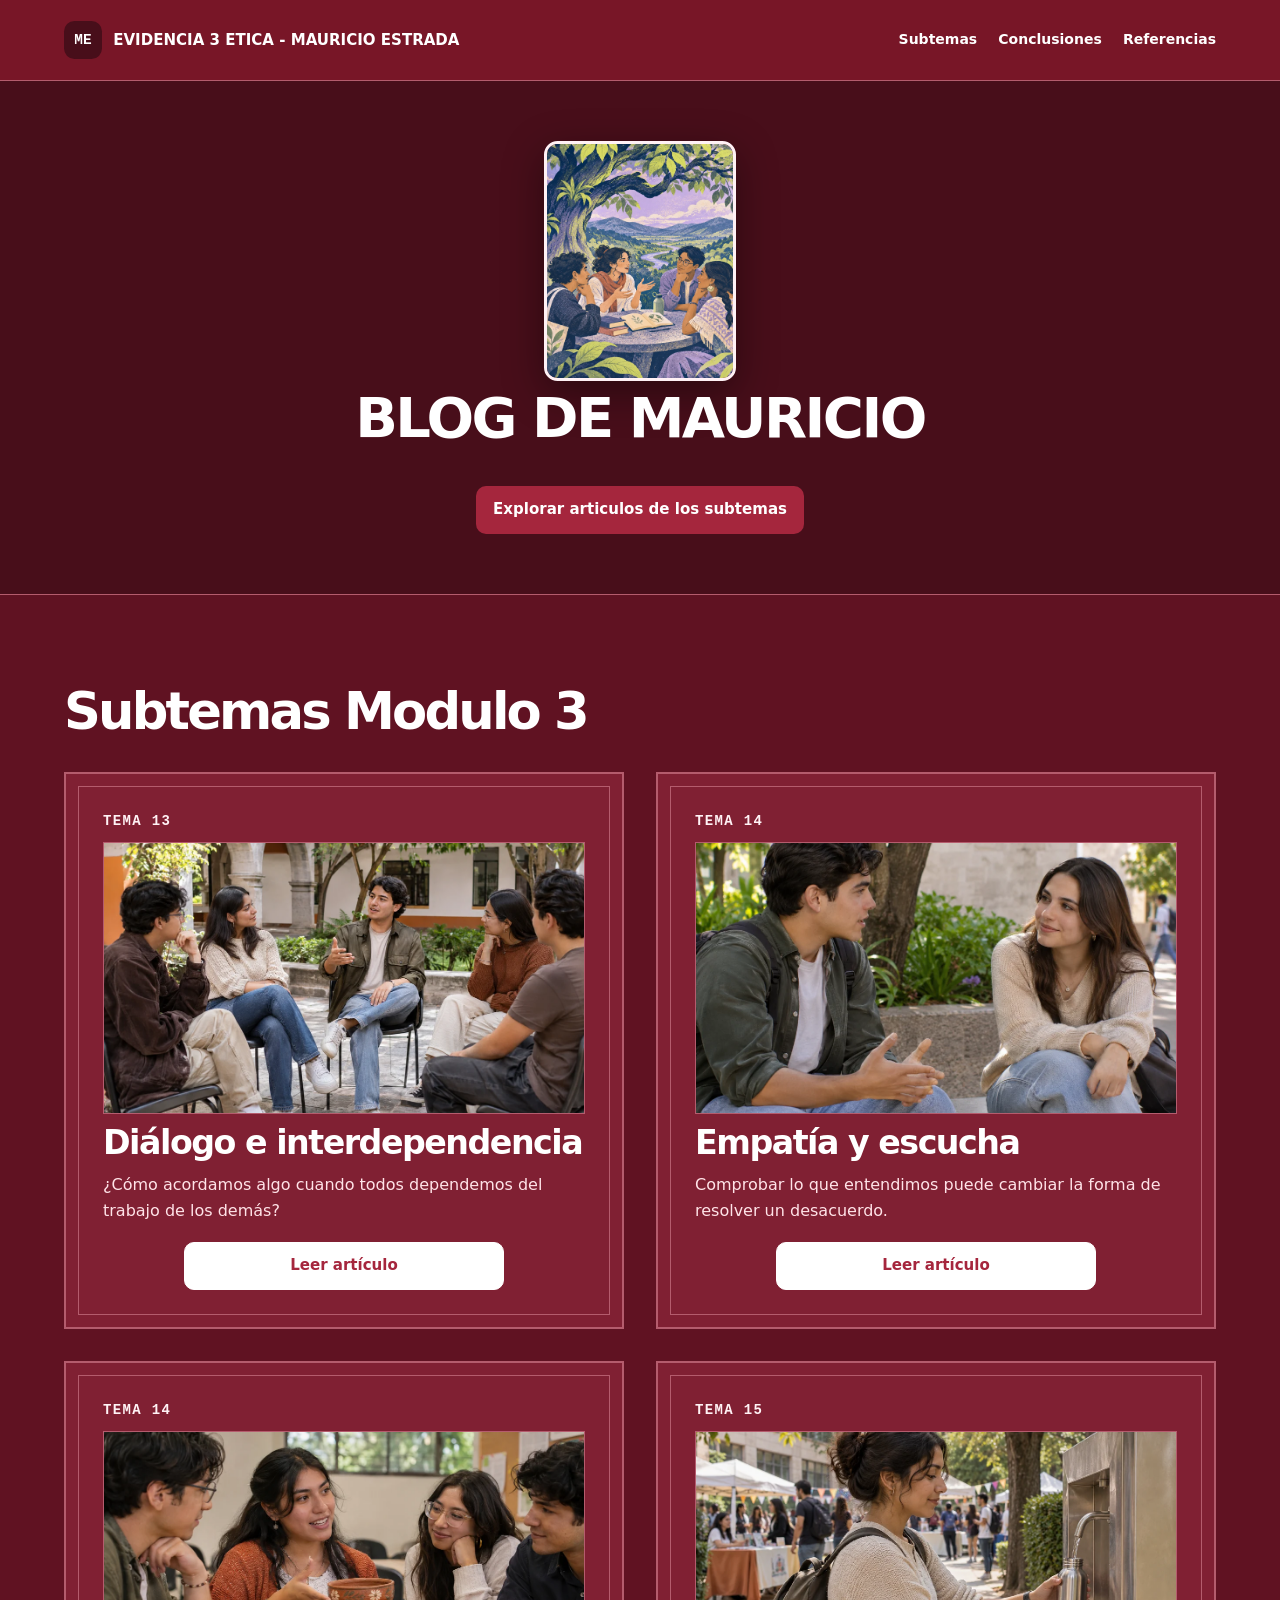
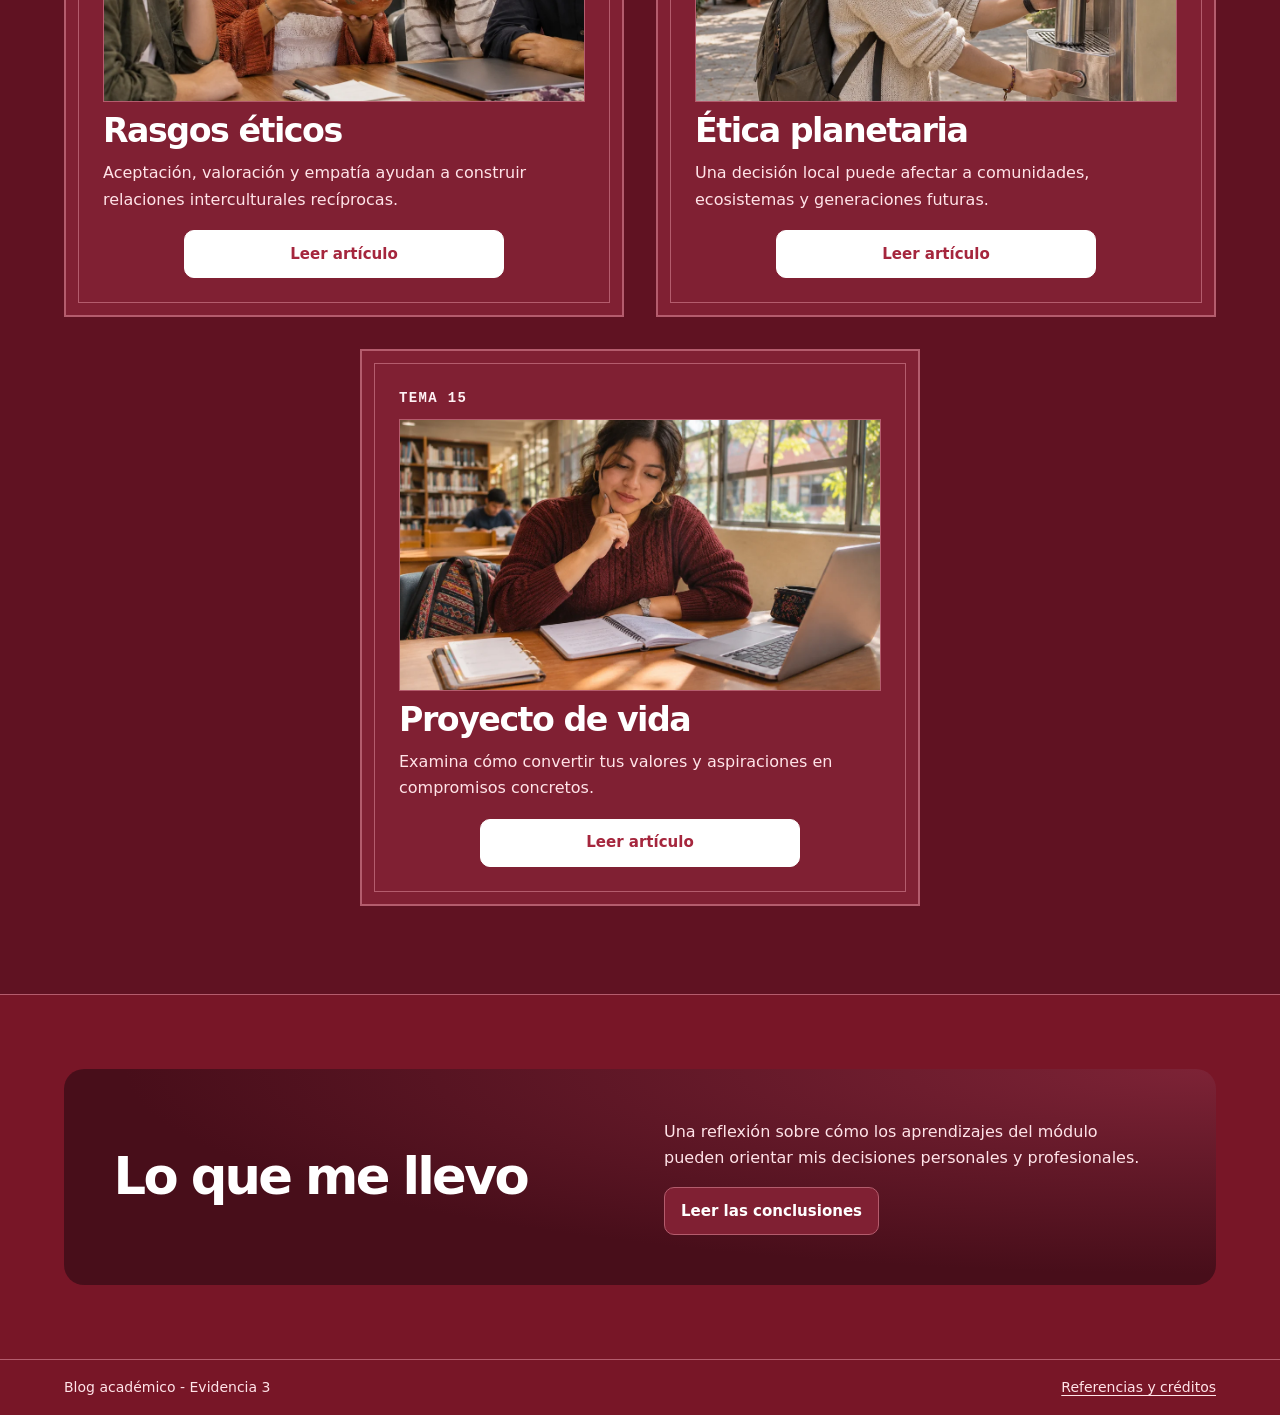
==== index.html @ 0cd8fe6f "first commit" ====
<!doctype html>
<html lang="es-MX">
<head>
  <meta charset="utf-8">
  <meta name="viewport" content="width=device-width, initial-scale=1">
  <meta name="description" content="Blog académico de Ética. Cinco lecturas con galerías del Módulo 3 para tomar decisiones en la escuela, el trabajo y la comunidad.">
  <title>EVIDENCIA 3 - ETICA</title>
  <meta name="theme-color" content="#781627">
  <link rel="stylesheet" href="estilos.css">
</head>
<body>
  <a class="skip" href="#contenido">Saltar al contenido</a>
  <header class="nav">
    <div class="wrap nav-inner">
      <a class="brand" href="index.html" aria-current="page"><span class="brand-mark" aria-hidden="true">ME</span> <span>EVIDENCIA 3 ETICA - MAURICIO ESTRADA</span></a>
      <nav aria-label="Navegación principal">
        <ul class="nav-links">
          <li><a href="#lecturas">Subtemas</a></li>
          <li><a href="conclusiones.html">Conclusiones</a></li>
          <li><a href="referencias.html">Referencias</a></li>
        </ul>
      </nav>
    </div>
  </header>
  <main id="contenido">
    <section class="hero" aria-labelledby="titulo">
      <div class="wrap hero-inner">
        <figure class="hero-figure">
          <img src="assets/hero.webp" width="960" height="1200" alt="Cuatro estudiantes conversan alrededor de una mesa bajo un árbol, en un paisaje atravesado por un río." fetchpriority="high">
        </figure>
        <div class="hero-copy">
          
          <h1 id="titulo">BLOG DE MAURICIO</h1>
          <a class="button" href="#lecturas">Explorar articulos de los subtemas</a>
        </div>
      </div>
    </section>
    <section class="topics" id="lecturas" aria-labelledby="titulo-lecturas">
      <div class="wrap">
        <div class="topics-header">
          <h2 id="titulo-lecturas">Subtemas Modulo 3</h2>
        </div>
        <div class="topic-grid">
          <article class="topic-card">
            <div class="topic-copy">
              <p class="eyebrow">Tema 13</p>
              <img class="topic-image" src="assets/dialogo-1.webp" width="1100" height="733" alt="Cinco estudiantes se sientan en círculo en un patio y miran al compañero que toma la palabra." decoding="async">
              <h3>Diálogo e interdependencia</h3>
              <p>¿Cómo acordamos algo cuando todos dependemos del trabajo de los demás?</p>
              <a class="button" href="dialogo.html" aria-label="Leer Diálogo e interdependencia">Leer artículo</a>
            </div>
          </article>
          <article class="topic-card">
            <div class="topic-copy">
              <p class="eyebrow">Tema 14</p>
              <img class="topic-image" src="assets/empatia-1.webp" width="1100" height="733" alt="En una banca del campus, una estudiante mira a su compañero mientras él habla y gesticula." decoding="async">
              <h3>Empatía y escucha</h3>
              <p>Comprobar lo que entendimos puede cambiar la forma de resolver un desacuerdo.</p>
              <a class="button" href="empatia.html" aria-label="Leer Empatía y escucha">Leer artículo</a>
            </div>
          </article>
          <article class="topic-card">
            <div class="topic-copy">
              <p class="eyebrow">Tema 14</p>
              <img class="topic-image" src="assets/rasgos-1.webp" width="1100" height="733" alt="Una estudiante muestra un cuenco de barro decorado mientras tres compañeros la escuchan alrededor de una mesa." decoding="async">
              <h3>Rasgos éticos</h3>
              <p>Aceptación, valoración y empatía ayudan a construir relaciones interculturales recíprocas.</p>
              <a class="button" href="rasgos.html" aria-label="Leer Rasgos éticos">Leer artículo</a>
            </div>
          </article>
          <article class="topic-card">
            <div class="topic-copy">
              <p class="eyebrow">Tema 15</p>
              <img class="topic-image" src="assets/planeta-1.webp" width="1100" height="733" alt="Una estudiante llena una botella de acero en un dispensador de agua durante una feria al aire libre." decoding="async">
              <h3>Ética planetaria</h3>
              <p>Una decisión local puede afectar a comunidades, ecosistemas y generaciones futuras.</p>
              <a class="button" href="planeta.html" aria-label="Leer Ética planetaria">Leer artículo</a>
            </div>
          </article>
          <article class="topic-card">
            <div class="topic-copy">
              <p class="eyebrow">Tema 15</p>
              <img class="topic-image" src="assets/proyecto-1.webp" width="1100" height="733" alt="Una estudiante revisa un cuaderno abierto junto a una computadora en una biblioteca." decoding="async">
              <h3>Proyecto de vida</h3>
              <p>Examina cómo convertir tus valores y aspiraciones en compromisos concretos.</p>
              <a class="button" href="proyecto.html" aria-label="Leer Proyecto de vida">Leer artículo</a>
            </div>
          </article>
        </div>
      </div>
    </section>
    <section class="reflection-teaser" aria-labelledby="titulo-cierre">
      <div class="wrap teaser-grid">
        <h2 id="titulo-cierre">Lo que me llevo</h2>
        <div>
          <p>Una reflexión sobre cómo los aprendizajes del módulo pueden orientar mis decisiones personales y profesionales.</p>
          <a class="button outline" href="conclusiones.html">Leer las conclusiones</a>
        </div>
      </div>
    </section>
  </main>
  <footer class="footer">
    <div class="wrap footer-inner">
      <p>Blog académico - Evidencia 3</p>
      <a href="referencias.html">Referencias y créditos</a>
    </div>
  </footer>
</body>
</html>
---- estilos.css ----
:root {
  color-scheme: dark;
  --paper: #781627;
  --surface: #802033;
  --ink: #fff;
  --muted: #ffe3e8;
  --accent: #fff2f5;
  --line: #b45c6d;
  --soft: #952e43;
  --dark: #480e1a;
  --action: #a5263d;
  --wrap: 72rem;
  --sans: system-ui, -apple-system, BlinkMacSystemFont, "Segoe UI", sans-serif;
  --mono: ui-monospace, "Cascadia Code", "Consolas", monospace;
  --radius: 1.25rem;
}

*, *::before, *::after { box-sizing: border-box; }
html { scroll-behavior: smooth; }
body { margin: 0; background: var(--paper); color: var(--ink); font: 1rem/1.65 var(--sans); }
img { display: block; width: 100%; height: auto; }
a { color: inherit; text-underline-offset: .18em; }
a:hover { text-decoration-thickness: 2px; }
:focus-visible { outline: 3px solid #ffd2db; outline-offset: 4px; }
[id] { scroll-margin-top: 1.5rem; }
h1, h2, h3, p, figure { margin: 0; }
h1, h2, h3 { line-height: 1.12; overflow-wrap: anywhere; }
h1 { font-weight: 790; letter-spacing: -.045em; text-wrap: balance; }
h2 { font-weight: 780; letter-spacing: -.055em; }
h3 { font-weight: 750; letter-spacing: -.03em; }
.wrap { width: min(var(--wrap), calc(100% - 4rem)); margin-inline: auto; }
.skip { position: fixed; top: 1rem; left: 1rem; z-index: 5; padding: .7rem 1rem; border-radius: .5rem; background: var(--dark); transform: translateY(-200%); }
.skip:focus { transform: translateY(0); }
.nav { border-bottom: 1px solid var(--line); }
.nav-inner, .footer-inner { display: flex; align-items: center; justify-content: space-between; gap: .6rem 1.5rem; }
.nav-inner { min-height: 5rem; }
.brand { display: inline-flex; min-width: 0; align-items: center; gap: .7rem; min-height: 2.75rem; font-size: .94rem; font-weight: 750; text-decoration: none; }
.brand span:last-child { overflow-wrap: anywhere; }
.brand-mark { display: grid; width: 2.375rem; aspect-ratio: 1; flex: none; place-items: center; border-radius: .65rem; background: var(--dark); font: 700 .9rem var(--mono); }
.nav-links { display: flex; flex-wrap: wrap; align-items: center; gap: .2rem clamp(.7rem, 1.65vw, 1.5rem); margin: 0; padding: 0; list-style: none; }
.nav-links a { display: inline-flex; align-items: center; min-height: 2.75rem; font-size: .875rem; font-weight: 650; text-decoration: none; }
.nav-links a:hover, .nav-links a[aria-current], .footer a:hover { text-decoration: underline; text-decoration-color: var(--accent); text-decoration-thickness: 2px; }
.eyebrow { font: 650 .875rem/1.5 var(--mono); letter-spacing: .095em; text-transform: uppercase; }
.hero { padding-block: clamp(2.5rem, 5vw, 3.75rem); background: var(--dark); }
.hero-inner { display: grid; justify-items: center; text-align: center; }
.hero-copy { width: min(100%, 52rem); }
.hero .eyebrow { margin-top: 1.35rem; color: var(--accent); }
.hero h1 { margin: .4rem 0 .9rem; font-size: clamp(2.25rem, 6vw, 3.5rem); }
.hero .lede { margin-inline: auto; padding-top: 1.1rem; border-top: 1px solid #ffffff40; color: var(--muted); text-wrap: balance; }
.hero-figure { width: clamp(9.5rem, 16vw, 12rem); overflow: hidden; aspect-ratio: 4 / 5; border: 3px solid #fff1f5; border-radius: .85rem; background: var(--surface); box-shadow: 0 .75rem 2.5rem #0006; }
.hero-figure img { height: 100%; object-fit: cover; object-position: center 56%; }
.button { display: inline-flex; align-items: center; justify-content: center; max-width: 100%; min-height: 2.875rem; padding: .65rem 1rem; border: 1px solid transparent; border-radius: .625rem; color: var(--ink); background: var(--action); font-size: .94rem; font-weight: 710; text-align: center; text-decoration: none; }
.button:hover { background: #b73149; }
.button.outline { border-color: var(--line); background: var(--surface); }
.button.outline:hover { background: var(--soft); }
.hero .button { margin-top: 1.35rem; }
.topics { padding-block: clamp(3.25rem, 7vw, 5.5rem); border-block: 1px solid var(--line); background: #601222; }
.topics-header { display: flex; align-items: end; justify-content: space-between; gap: 1rem 2rem; margin-bottom: 2rem; }
.topics-header h2, .reflection-teaser h2 { font-size: clamp(2rem, 4vw, 3.35rem); }
.topics-header p { max-width: 24rem; color: var(--muted); }
.topic-grid { display: flex; flex-wrap: wrap; justify-content: center; gap: clamp(1rem, 2.5vw, 2rem); }
.topic-card { flex: 0 1 calc((100% - clamp(1rem, 2.5vw, 2rem)) / 2); min-width: 0; display: flex; position: relative; border: 2px solid var(--line); padding: .75rem; background: var(--surface); }
.topic-copy { display: flex; width: 100%; flex-direction: column; gap: .65rem; padding: clamp(1.1rem, 3vw, 1.5rem); border: 1px solid var(--line); }
.topic-card .eyebrow { color: var(--accent); }
.topic-image { aspect-ratio: 16 / 9; border: 1px solid var(--line); background: var(--dark); object-fit: cover; }
.topic-card h3 { font-size: clamp(1.7rem, 2.6vw, 2.3rem); letter-spacing: -.045em; }
.topic-card p { color: var(--muted); }
.topic-card .button { width: min(100%, 20rem); align-self: center; margin-top: auto; border-color: #fff; color: var(--action); background: #fff; }
.topic-card p:last-of-type { margin-bottom: .45rem; }
.topic-card .button::after { position: absolute; inset: 0; content: ''; }
.topic-card:is(:hover, :focus-within) .button { border-color: var(--accent); color: var(--paper); background: var(--accent); }
.reflection-teaser { padding-block: clamp(2.75rem, 6vw, 4.65rem); }
.teaser-grid { display: grid; align-items: center; grid-template-columns: 1fr 1fr; gap: 1rem 3rem; padding: clamp(1.45rem, 5vw, 3.1rem); border-radius: var(--radius); background: radial-gradient(ellipse at right top, #7d2336, var(--dark) 67%); }
.teaser-grid p { max-width: 31rem; margin-bottom: 1rem; color: var(--muted); }
.footer { border-top: 1px solid var(--line); }
.footer-inner { padding-block: 1rem; flex-wrap: wrap; color: var(--muted); }
.footer-inner p, .footer-inner > a:last-child { font-size: .875rem; }

.page-head { padding-block: clamp(2rem, 5vw, 3.75rem) 2.5rem; border-bottom: 1px solid var(--line); background: var(--dark); }
.page-head .eyebrow { color: var(--accent); }
.crumb { display: inline-flex; min-height: 2.75rem; align-items: center; color: var(--muted); font-weight: 650; font-size: .9rem; margin-bottom: 1.1rem; }
.page-head h1 { max-width: 58rem; margin: .55rem 0 1.15rem; font-size: clamp(2.25rem, 5vw, 4rem); text-align: left; text-wrap: wrap; }
.page-head .lede { max-width: 46rem; color: var(--muted); font-size: clamp(1rem, 2vw, 1.2rem); }
.reading-layout { display: grid; grid-template-columns: minmax(0, 46rem) minmax(12rem, 1fr); gap: 3.2rem; align-items: start; padding-block: 3.3rem 5rem; }
.reading-layout > :first-child, .references { min-width: 0; }
.reading-copy { font-size: 1.065rem; }
.reading-copy p + p { margin-top: 1rem; }
.reading-copy h2, .photo-section h2, .references h2 { margin: 0 0 1rem; font-size: clamp(1.8rem, 4vw, 2.7rem); }
.reading-copy section + section, .photo-section, .citations-note { margin-top: 2.2rem; }
.photo-gallery { display: grid; grid-template-columns: repeat(2, minmax(0, 1fr)); gap: 1rem; align-items: start; }
.photo-gallery figure:first-child { grid-column: 1 / -1; }
.photo-gallery figure { overflow: hidden; border: 1px solid var(--line); border-radius: .85rem; background: var(--surface); }
.photo-gallery img { aspect-ratio: 3 / 2; object-fit: cover; }
.photo-gallery figcaption { padding: .8rem 1rem; border-top: 1px solid var(--line); color: var(--muted); font-size: .94rem; }
.on-page { border-left: 1px solid var(--line); padding-left: 1.5rem; position: sticky; top: 1.5rem; }
.on-page ul { margin: .8rem 0 1.5rem; padding: 0; list-style: none; }
.on-page li + li { margin-top: .45rem; }
.on-page a { font-size: .96rem; }
.case { background: var(--surface); border: 1px solid var(--line); border-radius: var(--radius); padding: clamp(1.15rem, 3vw, 1.65rem); }
.prev-next { display: flex; justify-content: space-between; flex-wrap: wrap; gap: .8rem 1.5rem; padding-block: 1.35rem; border-top: 1px solid var(--line); }
.references, .reflection { padding-block: 3.2rem 4.8rem; }
.references section { max-width: 52rem; padding-block: 1.25rem 1.65rem; border-bottom: 1px solid var(--line); }
.references ul { list-style: none; margin: 0; padding: 0; }
.references li { padding-left: 1.4rem; text-indent: -1.4rem; overflow-wrap: anywhere; }
.references li + li { margin-top: .9rem; }
.reflection .reading-copy { max-width: 45rem; }

@media (max-width: 57rem) {
  .reading-layout { gap: 2rem; }
}
@media (max-width: 48rem) {
  .wrap { width: calc(100% - 2.5rem); }
  .nav-inner { align-items: flex-start; flex-direction: column; gap: .25rem; padding-block: .75rem .35rem; }
  .nav-links { gap: .25rem 1.05rem; }
  .teaser-grid, .reading-layout { grid-template-columns: minmax(0, 1fr); }
  .topics-header { display: block; }
  .topics-header p { margin-top: .75rem; }
  .topic-card { flex-basis: 100%; }
  .page-head h1 { font-size: clamp(2rem, 7.5vw, 3.5rem); }
  .on-page { position: static; grid-row: 1; border-left: 0; border-bottom: 1px solid var(--line); padding: 0 0 .8rem; }
  .on-page ul { display: flex; flex-wrap: wrap; gap: .35rem 1rem; margin-bottom: .35rem; }
  .on-page li + li { margin-top: 0; }
  .reading-layout { padding-block: 1.8rem 3rem; }
}
@media (max-width: 35rem) {
  .wrap { width: calc(100% - 2rem); }
  .brand { gap: .5rem; font-size: .875rem; }
  .hero { padding-block: 2rem 2.5rem; }
  .photo-gallery { grid-template-columns: minmax(0, 1fr); }
}
@media (prefers-reduced-motion: reduce) { html { scroll-behavior: auto; } }
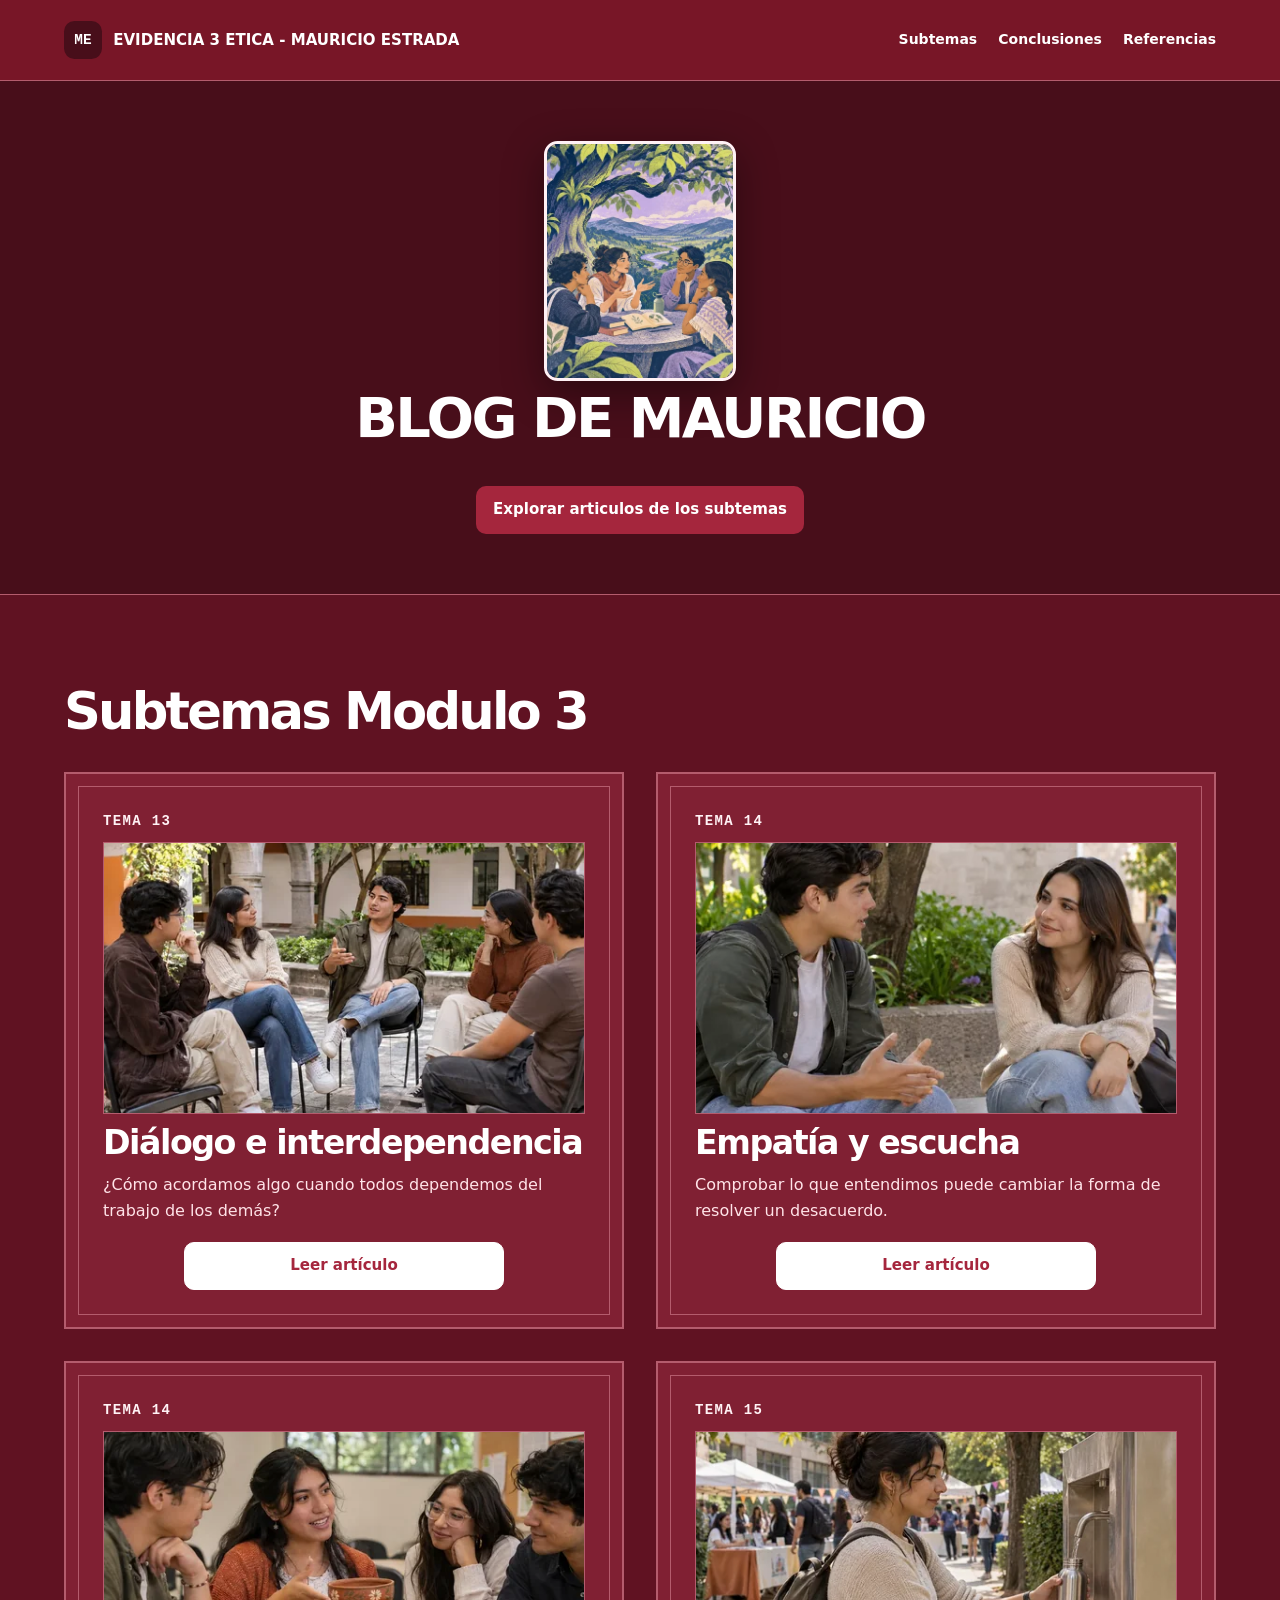
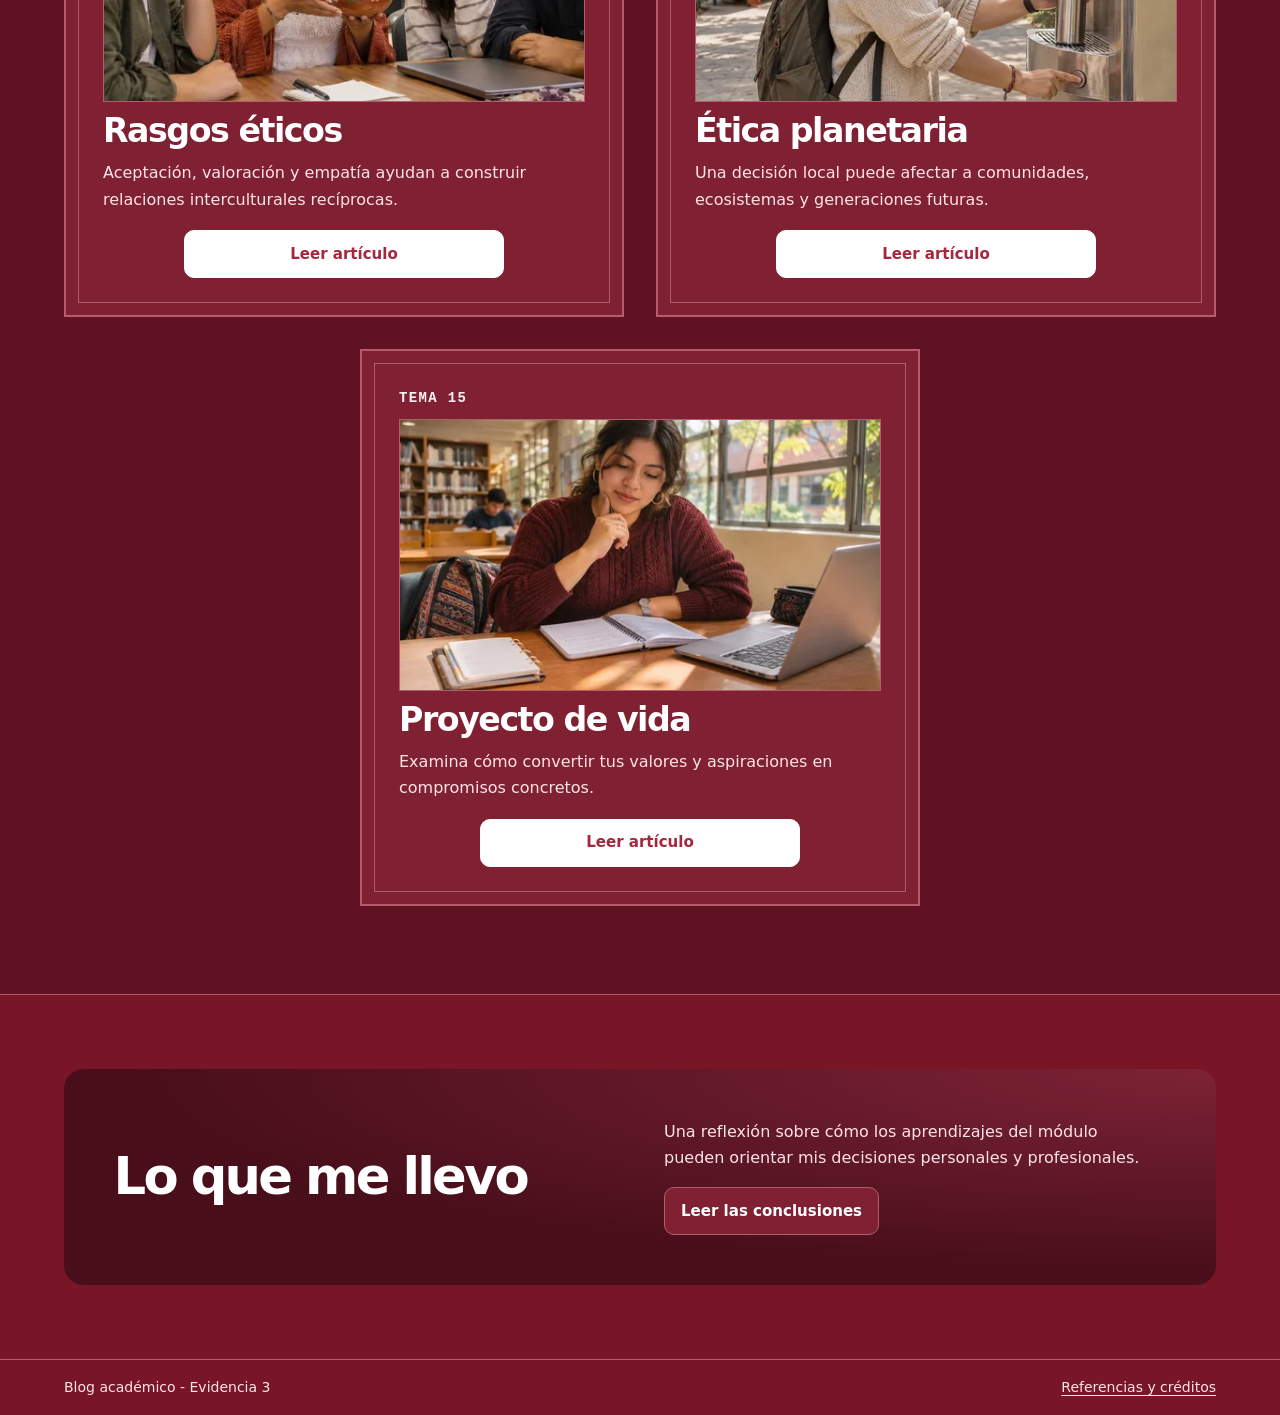
==== commit cdbfceee: "fotos webp" ====
--- a/index.html
+++ b/index.html
@@ -26,7 +26,7 @@
     <section class="hero" aria-labelledby="titulo">
       <div class="wrap hero-inner">
         <figure class="hero-figure">
-          <img src="assets/hero.webp" width="960" height="1200" alt="Cuatro estudiantes conversan alrededor de una mesa bajo un árbol, en un paisaje atravesado por un río." fetchpriority="high">
+          <img src="assets/hero-384.webp" srcset="assets/hero-384.webp 384w, assets/hero-576.webp 576w, assets/hero.webp 960w" sizes="clamp(9.125rem, calc(16vw - 6px), 11.625rem)" width="384" height="480" alt="Cuatro estudiantes conversan alrededor de una mesa bajo un árbol, en un paisaje atravesado por un río." fetchpriority="high">
         </figure>
         <div class="hero-copy">
           
@@ -44,7 +44,7 @@
           <article class="topic-card">
             <div class="topic-copy">
               <p class="eyebrow">Tema 13</p>
-              <img class="topic-image" src="assets/dialogo-1.webp" width="1100" height="733" alt="Cinco estudiantes se sientan en círculo en un patio y miran al compañero que toma la palabra." decoding="async">
+              <img class="topic-image" src="assets/dialogo-1.webp" srcset="assets/dialogo-1-512.webp 512w, assets/dialogo-1-768.webp 768w, assets/dialogo-1.webp 1100w" sizes="(max-width: 35rem) calc(100vw - 6rem), (max-width: 48rem) calc(100vw - 7rem), min(31rem, calc(50vw - 6rem))" width="1100" height="733" alt="Cinco estudiantes se sientan en círculo en un patio y miran al compañero que toma la palabra." decoding="async">
               <h3>Diálogo e interdependencia</h3>
               <p>¿Cómo acordamos algo cuando todos dependemos del trabajo de los demás?</p>
               <a class="button" href="dialogo.html" aria-label="Leer Diálogo e interdependencia">Leer artículo</a>
@@ -53,7 +53,7 @@
           <article class="topic-card">
             <div class="topic-copy">
               <p class="eyebrow">Tema 14</p>
-              <img class="topic-image" src="assets/empatia-1.webp" width="1100" height="733" alt="En una banca del campus, una estudiante mira a su compañero mientras él habla y gesticula." decoding="async">
+              <img class="topic-image" src="assets/empatia-1.webp" srcset="assets/empatia-1-512.webp 512w, assets/empatia-1-768.webp 768w, assets/empatia-1.webp 1100w" sizes="(max-width: 35rem) calc(100vw - 6rem), (max-width: 48rem) calc(100vw - 7rem), min(31rem, calc(50vw - 6rem))" width="1100" height="733" alt="En una banca del campus, una estudiante mira a su compañero mientras él habla y gesticula." decoding="async">
               <h3>Empatía y escucha</h3>
               <p>Comprobar lo que entendimos puede cambiar la forma de resolver un desacuerdo.</p>
               <a class="button" href="empatia.html" aria-label="Leer Empatía y escucha">Leer artículo</a>
@@ -62,7 +62,7 @@
           <article class="topic-card">
             <div class="topic-copy">
               <p class="eyebrow">Tema 14</p>
-              <img class="topic-image" src="assets/rasgos-1.webp" width="1100" height="733" alt="Una estudiante muestra un cuenco de barro decorado mientras tres compañeros la escuchan alrededor de una mesa." decoding="async">
+              <img class="topic-image" src="assets/rasgos-1.webp" srcset="assets/rasgos-1-512.webp 512w, assets/rasgos-1-768.webp 768w, assets/rasgos-1.webp 1100w" sizes="(max-width: 35rem) calc(100vw - 6rem), (max-width: 48rem) calc(100vw - 7rem), min(31rem, calc(50vw - 6rem))" width="1100" height="733" alt="Una estudiante muestra un cuenco de barro decorado mientras tres compañeros la escuchan alrededor de una mesa." decoding="async">
               <h3>Rasgos éticos</h3>
               <p>Aceptación, valoración y empatía ayudan a construir relaciones interculturales recíprocas.</p>
               <a class="button" href="rasgos.html" aria-label="Leer Rasgos éticos">Leer artículo</a>
@@ -71,7 +71,7 @@
           <article class="topic-card">
             <div class="topic-copy">
               <p class="eyebrow">Tema 15</p>
-              <img class="topic-image" src="assets/planeta-1.webp" width="1100" height="733" alt="Una estudiante llena una botella de acero en un dispensador de agua durante una feria al aire libre." decoding="async">
+              <img class="topic-image" src="assets/planeta-1.webp" srcset="assets/planeta-1-512.webp 512w, assets/planeta-1-768.webp 768w, assets/planeta-1.webp 1100w" sizes="(max-width: 35rem) calc(100vw - 6rem), (max-width: 48rem) calc(100vw - 7rem), min(31rem, calc(50vw - 6rem))" width="1100" height="733" alt="Una estudiante llena una botella de acero en un dispensador de agua durante una feria al aire libre." decoding="async">
               <h3>Ética planetaria</h3>
               <p>Una decisión local puede afectar a comunidades, ecosistemas y generaciones futuras.</p>
               <a class="button" href="planeta.html" aria-label="Leer Ética planetaria">Leer artículo</a>
@@ -80,7 +80,7 @@
           <article class="topic-card">
             <div class="topic-copy">
               <p class="eyebrow">Tema 15</p>
-              <img class="topic-image" src="assets/proyecto-1.webp" width="1100" height="733" alt="Una estudiante revisa un cuaderno abierto junto a una computadora en una biblioteca." decoding="async">
+              <img class="topic-image" src="assets/proyecto-1.webp" srcset="assets/proyecto-1-512.webp 512w, assets/proyecto-1-768.webp 768w, assets/proyecto-1.webp 1100w" sizes="(max-width: 35rem) calc(100vw - 6rem), (max-width: 48rem) calc(100vw - 7rem), min(31rem, calc(50vw - 6rem))" width="1100" height="733" alt="Una estudiante revisa un cuaderno abierto junto a una computadora en una biblioteca." decoding="async">
               <h3>Proyecto de vida</h3>
               <p>Examina cómo convertir tus valores y aspiraciones en compromisos concretos.</p>
               <a class="button" href="proyecto.html" aria-label="Leer Proyecto de vida">Leer artículo</a>
